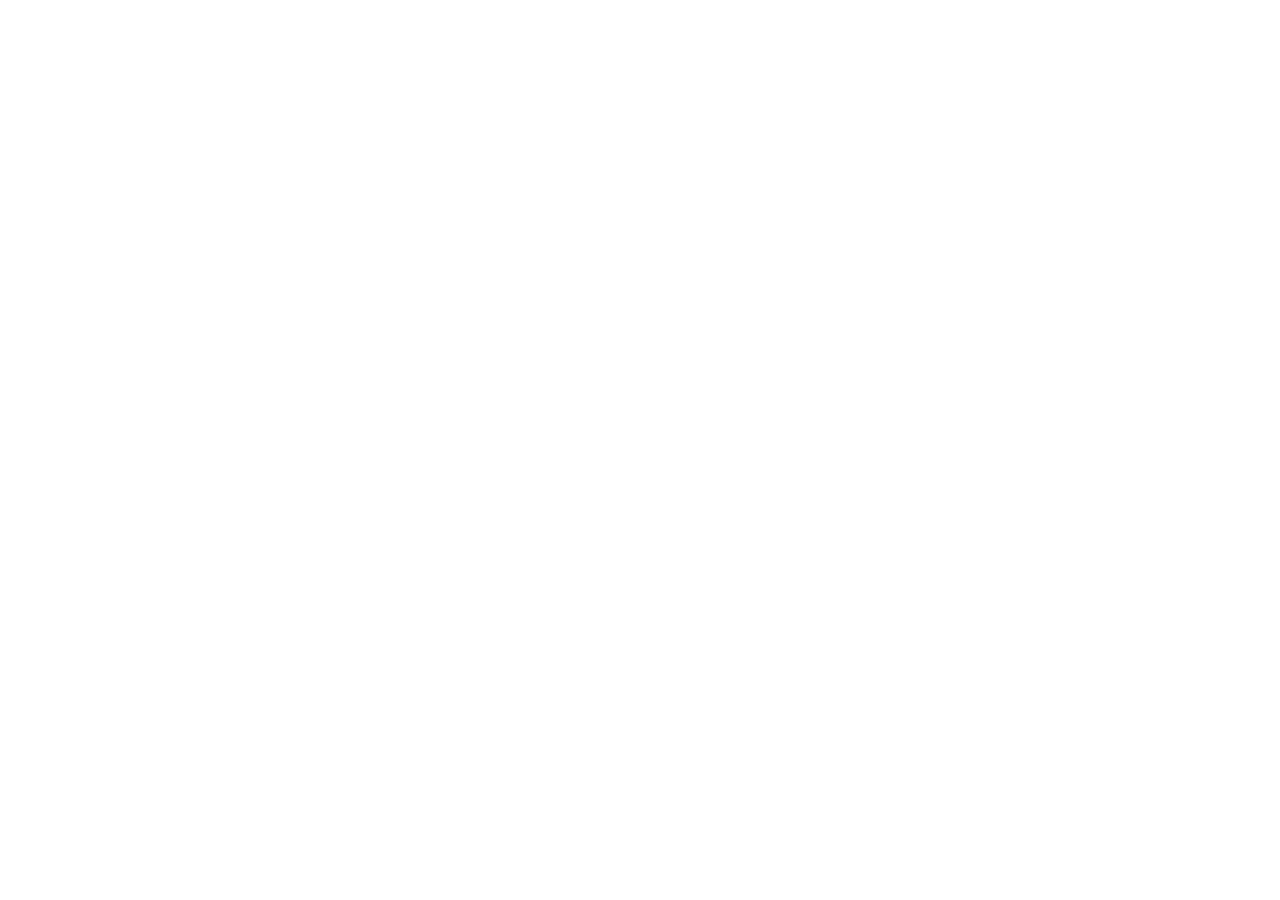
==== index.html @ 8bbce312 "Added new files: css/styles.css and index.html" ====
<!doctype html>
<html lang="en">
  <head>
    <meta charset="UTF-8" />
    <meta name="viewport" content="width=device-width, initial-scale=1.0" />
    <title>Document</title>
    <link rel="stylesheet" href="styles.css" />
  </head>
  <body></body>
</html>
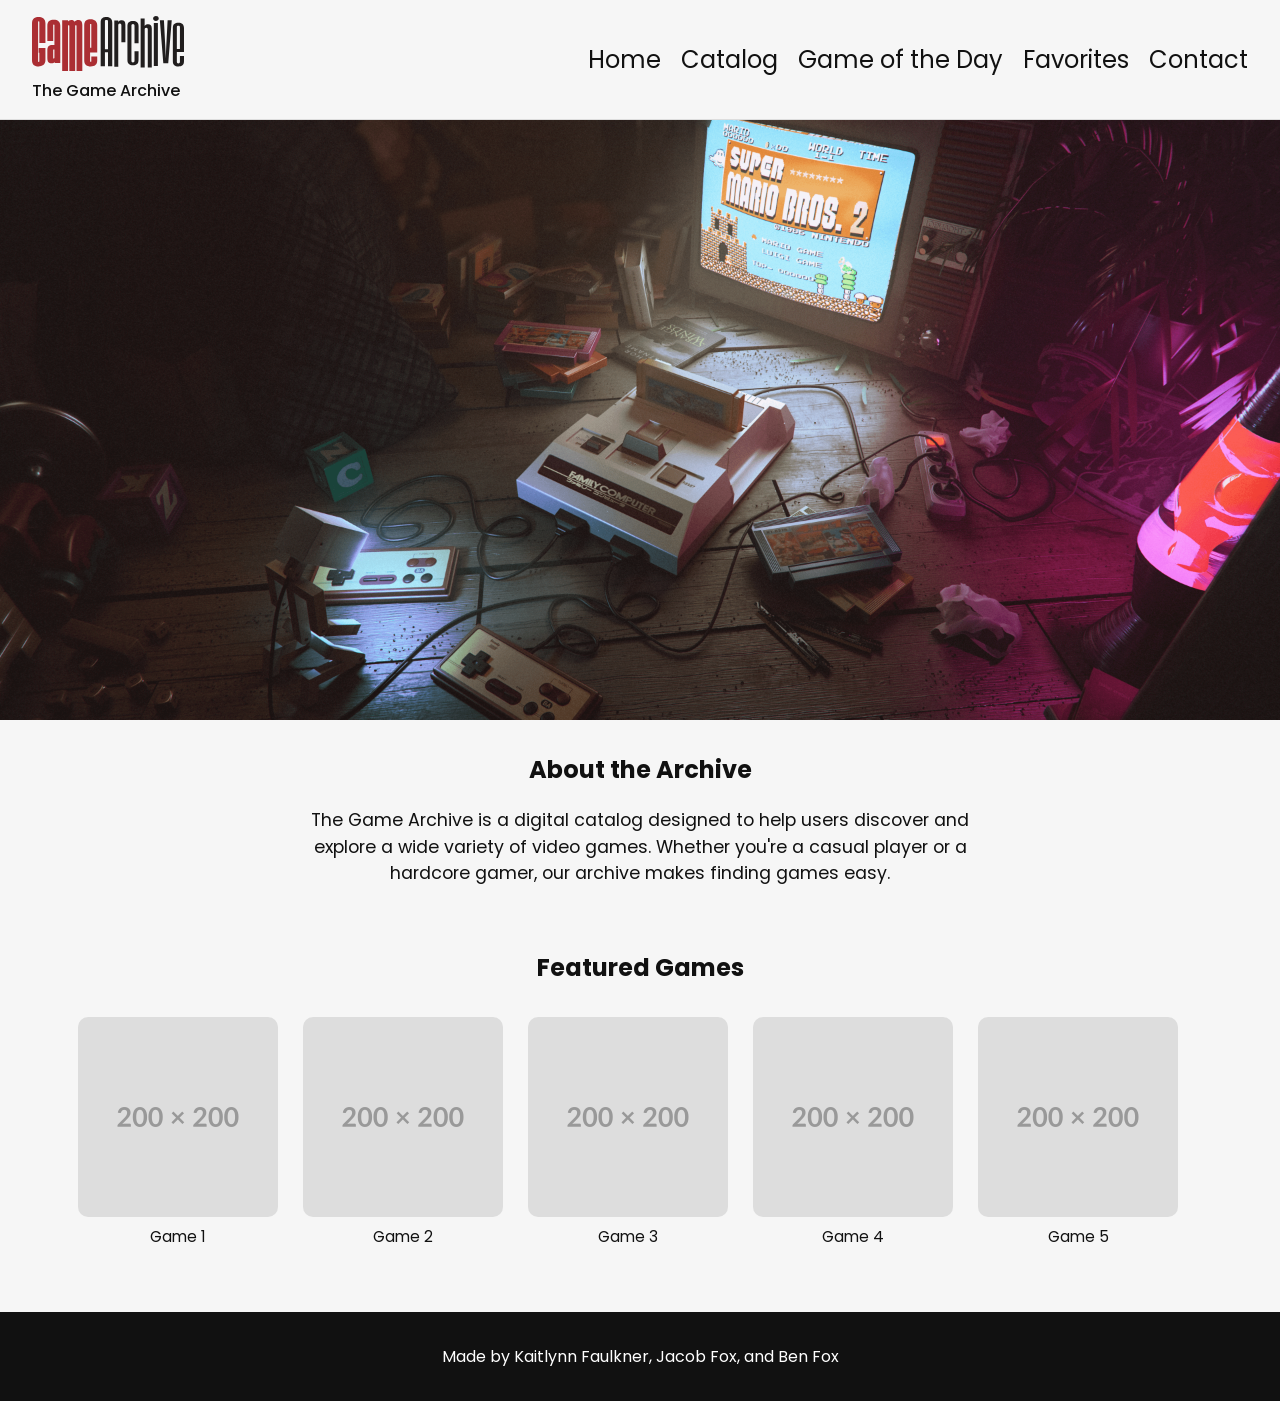
==== commit 520d9932: "Merge pull request #3 from jafox55/main update pages" ====
--- a/index.html
+++ b/index.html
@@ -3,8 +3,140 @@
   <head>
     <meta charset="UTF-8" />
     <meta name="viewport" content="width=device-width, initial-scale=1.0" />
-    <title>Document</title>
+    <title>The Game Archive</title>
     <link rel="stylesheet" href="styles.css" />
+    <link rel="preconnect" href="https://fonts.googleapis.com" />
+    <link rel="preconnect" href="https://fonts.gstatic.com/" crossorigin />
+    <link
+      href="https://fonts.googleapis.com/css2?family=Poppins:ital,wght@0,100;0,200;0,300;0,400;0,500;0,600;0,700;0,800;0,900;1,100;1,200;1,300;1,400;1,500;1,600;1,700;1,800;1,900&display=swap"
+      rel="stylesheet"
+    />
   </head>
-  <body></body>
+
+  <body>
+    <nav>
+      <div class="logo-container">
+        <img src="images/logo.svg" alt="The Game Archive Logo" class="logo" />
+        <span class="logo-text">The Game Archive</span>
+      </div>
+
+      <div class="links">
+        <a href="index.html">Home</a>
+        <a href="games.html">Catalog</a>
+        <a href="details.html">Game of the Day</a>
+        <a href="favorites.html">Favorites</a>
+        <a href="contact.html">Contact</a>
+      </div>
+    </nav>
+
+    <!-- HERO IMAGE PLACEHOLDER -->
+    <div class="hero">
+      <img class="hero-image" src="images/hero.png" alt="hero" />
+    </div>
+
+    <!-- ABOUT -->
+    <section class="about">
+      <h2>About the Archive</h2>
+      <p>
+        The Game Archive is a digital catalog designed to help users discover
+        and explore a wide variety of video games. Whether you're a casual
+        player or a hardcore gamer, our archive makes finding games easy.
+      </p>
+    </section>
+
+    <!-- GAME CAROUSEL PLACEHOLDER (WILL USE API DATA)-->
+    <section class="carousel-section">
+      <h2>Featured Games</h2>
+
+      <div class="carousel">
+        <div class="wrap">
+          <div class="carousel-item">
+            <img src="images/placeholder-200.png" alt="" />
+            <p class="carousel-label">Game 1</p>
+          </div>
+          <div class="carousel-item">
+            <img src="images/placeholder-200.png" alt="" />
+            <p class="carousel-label">Game 2</p>
+          </div>
+          <div class="carousel-item">
+            <img src="images/placeholder-200.png" alt="" />
+            <p class="carousel-label">Game 3</p>
+          </div>
+          <div class="carousel-item">
+            <img src="images/placeholder-200.png" alt="" />
+            <p class="carousel-label">Game 4</p>
+          </div>
+          <div class="carousel-item">
+            <img src="images/placeholder-200.png" alt="" />
+            <p class="carousel-label">Game 5</p>
+          </div>
+          <div class="carousel-item">
+            <img src="images/placeholder-200.png" alt="" />
+            <p class="carousel-label">Game 6</p>
+          </div>
+          <div class="carousel-item">
+            <img src="images/placeholder-200.png" alt="" />
+            <p class="carousel-label">Game 7</p>
+          </div>
+          <div class="carousel-item">
+            <img src="images/placeholder-200.png" alt="" />
+            <p class="carousel-label">Game 8</p>
+          </div>
+          <div class="carousel-item">
+            <img src="images/placeholder-200.png" alt="" />
+            <p class="carousel-label">Game 9</p>
+          </div>
+          <div class="carousel-item">
+            <img src="images/placeholder-200.png" alt="" />
+            <p class="carousel-label">Game 10</p>
+          </div>
+
+          <!-- DUPLICATED FOR SEAMLESS LOOPING -->
+          <div class="carousel-item" aria-hidden="true">
+            <img src="images/placeholder-200.png" alt="" />
+            <p class="carousel-label">Game 1</p>
+          </div>
+          <div class="carousel-item" aria-hidden="true">
+            <img src="images/placeholder-200.png" alt="" />
+            <p class="carousel-label">Game 2</p>
+          </div>
+          <div class="carousel-item" aria-hidden="true">
+            <img src="images/placeholder-200.png" alt="" />
+            <p class="carousel-label">Game 3</p>
+          </div>
+          <div class="carousel-item" aria-hidden="true">
+            <img src="images/placeholder-200.png" alt="" />
+            <p class="carousel-label">Game 4</p>
+          </div>
+          <div class="carousel-item" aria-hidden="true">
+            <img src="images/placeholder-200.png" alt="" />
+            <p class="carousel-label">Game 5</p>
+          </div>
+          <div class="carousel-item" aria-hidden="true">
+            <img src="images/placeholder-200.png" alt="" />
+            <p class="carousel-label">Game 6</p>
+          </div>
+          <div class="carousel-item" aria-hidden="true">
+            <img src="images/placeholder-200.png" alt="" />
+            <p class="carousel-label">Game 7</p>
+          </div>
+          <div class="carousel-item" aria-hidden="true">
+            <img src="images/placeholder-200.png" alt="" />
+            <p class="carousel-label">Game 8</p>
+          </div>
+          <div class="carousel-item" aria-hidden="true">
+            <img src="images/placeholder-200.png" alt="" />
+            <p class="carousel-label">Game 9</p>
+          </div>
+          <div class="carousel-item" aria-hidden="true">
+            <img src="images/placeholder-200.png" alt="" />
+            <p class="carousel-label">Game 10</p>
+          </div>
+        </div>
+      </div>
+    </section>
+    <footer>
+      <p class="footer">Made by Kaitlynn Faulkner, Jacob Fox, and Ben Fox</p>
+    </footer>
+  </body>
 </html>
--- a/styles.css
+++ b/styles.css
@@ -0,0 +1,339 @@
+.poppins-thin {
+  font-family: "Poppins", sans-serif;
+  font-weight: 100;
+  font-style: normal;
+}
+
+.poppins-extralight {
+  font-family: "Poppins", sans-serif;
+  font-weight: 200;
+  font-style: normal;
+}
+
+.poppins-light {
+  font-family: "Poppins", sans-serif;
+  font-weight: 300;
+  font-style: normal;
+}
+
+.poppins-regular {
+  font-family: "Poppins", sans-serif;
+  font-weight: 400;
+  font-style: normal;
+}
+
+.poppins-medium {
+  font-family: "Poppins", sans-serif;
+  font-weight: 500;
+  font-style: normal;
+}
+
+.poppins-semibold {
+  font-family: "Poppins", sans-serif;
+  font-weight: 600;
+  font-style: normal;
+}
+
+.poppins-bold {
+  font-family: "Poppins", sans-serif;
+  font-weight: 700;
+  font-style: normal;
+}
+
+.poppins-extrabold {
+  font-family: "Poppins", sans-serif;
+  font-weight: 800;
+  font-style: normal;
+}
+
+.poppins-black {
+  font-family: "Poppins", sans-serif;
+  font-weight: 900;
+  font-style: normal;
+}
+
+.poppins-thin-italic {
+  font-family: "Poppins", sans-serif;
+  font-weight: 100;
+  font-style: italic;
+}
+
+.poppins-extralight-italic {
+  font-family: "Poppins", sans-serif;
+  font-weight: 200;
+  font-style: italic;
+}
+
+.poppins-light-italic {
+  font-family: "Poppins", sans-serif;
+  font-weight: 300;
+  font-style: italic;
+}
+
+.poppins-regular-italic {
+  font-family: "Poppins", sans-serif;
+  font-weight: 400;
+  font-style: italic;
+}
+
+.poppins-medium-italic {
+  font-family: "Poppins", sans-serif;
+  font-weight: 500;
+  font-style: italic;
+}
+
+.poppins-semibold-italic {
+  font-family: "Poppins", sans-serif;
+  font-weight: 600;
+  font-style: italic;
+}
+
+.poppins-bold-italic {
+  font-family: "Poppins", sans-serif;
+  font-weight: 700;
+  font-style: italic;
+}
+
+.poppins-extrabold-italic {
+  font-family: "Poppins", sans-serif;
+  font-weight: 800;
+  font-style: italic;
+}
+
+.poppins-black-italic {
+  font-family: "Poppins", sans-serif;
+  font-weight: 900;
+  font-style: italic;
+}
+
+body {
+  margin: 0;
+  font-family: "Poppins", sans-serif;
+  background: #f6f6f6;
+  color: #111;
+}
+
+.logo-text {
+  font-family: "Poppins", sans-serif;
+  font-size: 1rem;
+  font-weight: 500;
+}
+
+/* NAV */
+nav {
+  border-bottom: 1px solid #ddd;
+  padding: 1rem 2rem;
+  display: flex;
+  justify-content: space-between;
+  align-items: center;
+}
+
+nav h1 {
+  font-size: 1.2rem;
+  font-weight: 500;
+}
+
+.links a {
+  margin-left: 1rem;
+  text-decoration: none;
+  color: #111;
+  font-size: 1.5rem;
+}
+
+.hero{
+  margin: 0;
+  width: 100%;
+  overflow: hidden;
+}
+
+.hero-image {
+  width: 100%;
+  height: 600px;
+  display: block;
+  object-fit: cover;
+}
+
+.about {
+  padding: 0.75rem 2rem;
+  text-align: center;
+}
+
+.about p {
+  max-width: 700px;
+  margin: 0 auto;
+  font-size: 1.1rem;
+  line-height: 1.5;
+}
+
+/* SECTIONS */
+.section {
+  padding: 2rem;
+}
+
+.catalog-section {
+  padding: 1rem 0 0 0;
+  text-align: center;
+}
+
+.catalog-grid {
+  padding: 1rem 2rem;
+}
+
+.game-card a {
+  text-decoration: none;
+  color: #b41a06;
+  font-weight: 700;
+}
+
+/* GRID */
+.grid {
+  display: grid;
+  grid-template-columns: repeat(2, 1fr);
+  gap: 1rem;
+}
+
+/* CARDS */
+.card {
+  border: 1px solid #ddd;
+  padding: 1rem;
+  background: white;
+}
+
+/* DETAILS */
+.details-box {
+  border: 1px solid #ddd;
+  padding: 1rem;
+  background: white;
+}
+
+.image-placeholder {
+  height: 200px;
+  background: #eaeaea;
+  margin-bottom: 1rem;
+  display: flex;
+  align-items: center;
+  justify-content: center;
+}
+
+/* FORM */
+form {
+  display: flex;
+  flex-direction: column;
+  gap: 0.5rem;
+  max-width: 400px;
+}
+
+input, textarea {
+  padding: 0.5rem;
+  border: 1px solid #ccc;
+}
+
+/* BUTTON */
+.btn {
+  padding: 0.5rem;
+  border: 1px solid #111;
+  background: none;
+  cursor: pointer;
+}
+
+/* SMALL TEXT */
+.small {
+  font-size: 0.8rem;
+  color: #555;
+}
+
+.carousel-section {
+  padding: 2rem;
+  margin-bottom: 2rem;
+}
+
+.carousel-section h2 {
+  margin-bottom: 2rem;
+  text-align: center;
+}
+
+.carousel {
+  overflow: hidden;
+  width: min(90vw, 1125px);
+  margin: 0 auto;
+}
+
+.wrap {
+  display: flex;
+  align-items: flex-start;
+  width: max-content;
+  -webkit-animation: slide 18s linear infinite;
+  animation: slide 18s linear infinite;
+  will-change: transform;
+  -webkit-transform: translate3d(0, 0, 0);
+  transform: translate3d(0, 0, 0);
+  -webkit-backface-visibility: hidden;
+  backface-visibility: hidden;
+}
+
+.carousel-item {
+  width: 200px;
+  margin-right: 25px;
+  flex: 0 0 auto;
+  -webkit-transform: translateZ(0);
+  transform: translateZ(0);
+  -webkit-backface-visibility: hidden;
+  backface-visibility: hidden;
+}
+
+.wrap img {
+  width: 200px;
+  height: 200px;
+  display: block;
+  border-radius: 10px;
+  object-fit: cover;
+  -webkit-transform: translateZ(0);
+  transform: translateZ(0);
+}
+
+.carousel-label {
+  margin: 0.5rem 0 0;
+  text-align: center;
+  font-size: 0.95rem;
+  -webkit-transform: translateZ(0);
+  transform: translateZ(0);
+  -webkit-backface-visibility: hidden;
+  backface-visibility: hidden;
+  -webkit-font-smoothing: antialiased;
+}
+
+@-webkit-keyframes slide {
+  0% {
+    -webkit-transform: translate3d(0, 0, 0);
+  }
+  100% {
+    -webkit-transform: translate3d(-2250px, 0, 0);
+  }
+}
+
+@keyframes slide {
+  0% {
+    transform: translate3d(0, 0, 0);
+  }
+  100% {
+    transform: translate3d(-2250px, 0, 0);
+  }
+}
+
+footer {
+  padding: 1rem;
+  background: #111;
+  color: white;
+  margin-top: 2rem;
+  text-align: center;
+}
+
+.game-card {
+  border: 1px solid #ddd;
+  padding: 1rem;
+  background: white;
+  display: flex;
+  flex-direction: column;
+  align-items: center;
+  height: 400px;
+}
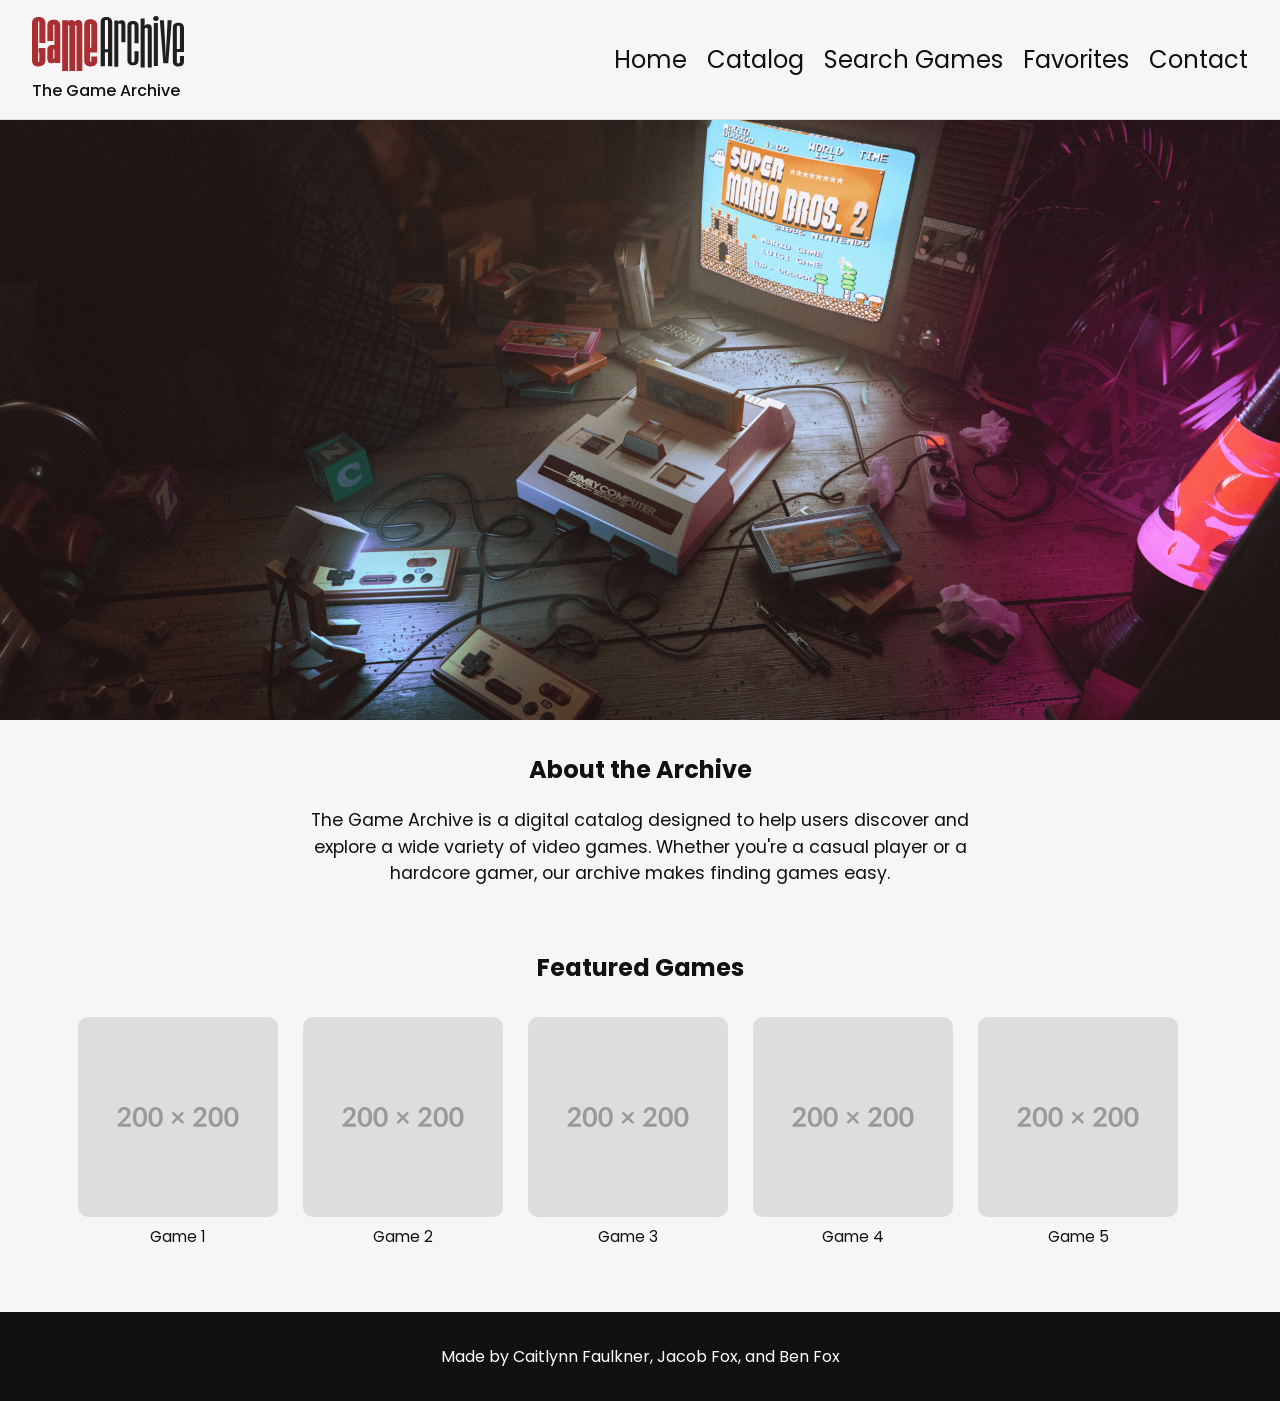
==== commit e79e7a72: "added favicon, added search page, and details page" ====
--- a/index.html
+++ b/index.html
@@ -4,6 +4,7 @@
     <meta charset="UTF-8" />
     <meta name="viewport" content="width=device-width, initial-scale=1.0" />
     <title>The Game Archive</title>
+    <link rel="icon" href="images/favicon.svg" type="image/svg+xml" />
     <link rel="stylesheet" href="styles.css" />
     <link rel="preconnect" href="https://fonts.googleapis.com" />
     <link rel="preconnect" href="https://fonts.gstatic.com/" crossorigin />
@@ -21,9 +22,9 @@
       </div>
 
       <div class="links">
-        <a href="index.html">Home</a>
+        <a href="#">Home</a>
         <a href="games.html">Catalog</a>
-        <a href="details.html">Game of the Day</a>
+        <a href="search.html">Search Games</a>
         <a href="favorites.html">Favorites</a>
         <a href="contact.html">Contact</a>
       </div>
@@ -136,7 +137,8 @@
       </div>
     </section>
     <footer>
-      <p class="footer">Made by Kaitlynn Faulkner, Jacob Fox, and Ben Fox</p>
+      <p class="footer">Made by Caitlynn Faulkner, Jacob Fox, and Ben Fox</p>
     </footer>
+    <script src="index.js"></script>
   </body>
 </html>
--- a/styles.css
+++ b/styles.css
@@ -1,116 +1,15 @@
-.poppins-thin {
-  font-family: "Poppins", sans-serif;
-  font-weight: 100;
-  font-style: normal;
-}
-
-.poppins-extralight {
-  font-family: "Poppins", sans-serif;
-  font-weight: 200;
-  font-style: normal;
-}
-
-.poppins-light {
-  font-family: "Poppins", sans-serif;
-  font-weight: 300;
-  font-style: normal;
-}
-
-.poppins-regular {
-  font-family: "Poppins", sans-serif;
-  font-weight: 400;
-  font-style: normal;
-}
-
-.poppins-medium {
-  font-family: "Poppins", sans-serif;
-  font-weight: 500;
-  font-style: normal;
-}
-
-.poppins-semibold {
-  font-family: "Poppins", sans-serif;
-  font-weight: 600;
-  font-style: normal;
-}
-
-.poppins-bold {
-  font-family: "Poppins", sans-serif;
-  font-weight: 700;
-  font-style: normal;
-}
-
-.poppins-extrabold {
-  font-family: "Poppins", sans-serif;
-  font-weight: 800;
-  font-style: normal;
-}
-
-.poppins-black {
-  font-family: "Poppins", sans-serif;
-  font-weight: 900;
-  font-style: normal;
-}
-
-.poppins-thin-italic {
-  font-family: "Poppins", sans-serif;
-  font-weight: 100;
-  font-style: italic;
-}
-
-.poppins-extralight-italic {
-  font-family: "Poppins", sans-serif;
-  font-weight: 200;
-  font-style: italic;
-}
-
-.poppins-light-italic {
-  font-family: "Poppins", sans-serif;
-  font-weight: 300;
-  font-style: italic;
-}
-
-.poppins-regular-italic {
-  font-family: "Poppins", sans-serif;
-  font-weight: 400;
-  font-style: italic;
-}
-
-.poppins-medium-italic {
-  font-family: "Poppins", sans-serif;
-  font-weight: 500;
-  font-style: italic;
-}
-
-.poppins-semibold-italic {
-  font-family: "Poppins", sans-serif;
-  font-weight: 600;
-  font-style: italic;
-}
-
-.poppins-bold-italic {
-  font-family: "Poppins", sans-serif;
-  font-weight: 700;
-  font-style: italic;
-}
-
-.poppins-extrabold-italic {
-  font-family: "Poppins", sans-serif;
-  font-weight: 800;
-  font-style: italic;
-}
-
-.poppins-black-italic {
-  font-family: "Poppins", sans-serif;
-  font-weight: 900;
-  font-style: italic;
-}
-
 body {
   margin: 0;
   font-family: "Poppins", sans-serif;
   background: #f6f6f6;
   color: #111;
+  min-height: 100vh;
+  display: flex;
+  flex-direction: column;
+}
+
+html {
+  height: 100%;
 }
 
 .logo-text {
@@ -219,26 +118,49 @@
 form {
   display: flex;
   flex-direction: column;
-  gap: 0.5rem;
-  max-width: 400px;
+  gap: 1rem;
+  max-width: 600px;
 }
 
 input, textarea {
-  padding: 0.5rem;
+  padding: 0.85rem 1rem;
   border: 1px solid #ccc;
+  border-radius: 6px;
+  font-family: "Poppins", sans-serif;
+  font-size: 1rem;
+  width: 100%;
+  box-sizing: border-box;
+}
+
+textarea {
+  min-height: 160px;
+  resize: vertical;
 }
 
 /* BUTTON */
 .btn {
-  padding: 0.5rem;
+  padding: 0.75rem 1.5rem;
   border: 1px solid #111;
   background: none;
+  color: #111;
   cursor: pointer;
+  text-decoration: none;
+  font-family: "Poppins", sans-serif;
+  font-size: 1rem;
+  font-weight: 600;
+  width: 100%;
+  box-sizing: border-box;
+  transition: background 0.2s, color 0.2s;
+}
+
+.btn:hover {
+  background: #111;
+  color: #fff;
 }
 
 /* SMALL TEXT */
 .small {
-  font-size: 0.8rem;
+  font-size: 1rem;
   color: #555;
 }
 
@@ -258,7 +180,7 @@
   margin: 0 auto;
 }
 
-.wrap {
+.carousel .wrap {
   display: flex;
   align-items: flex-start;
   width: max-content;
@@ -281,7 +203,7 @@
   backface-visibility: hidden;
 }
 
-.wrap img {
+.carousel .wrap img {
   width: 200px;
   height: 200px;
   display: block;
@@ -324,7 +246,7 @@
   padding: 1rem;
   background: #111;
   color: white;
-  margin-top: 2rem;
+  margin-top: auto;
   text-align: center;
 }
 
@@ -334,6 +256,335 @@
   background: white;
   display: flex;
   flex-direction: column;
+  align-items: flex-start;
+  height: 400px;
+}
+
+.game-card .thumb-wrap {
+  position: relative;
+  overflow: hidden;
+  width: 100%;
+  height: 180px;
+  margin-bottom: 0.75rem;
+}
+
+.game-card img {
+  width: 100%;
+  height: 100%;
+  object-fit: cover;
+  display: block;
+}
+
+.game-card .adult-thumb {
+  filter: blur(10px);
+}
+
+.game-card .adult-badge {
+  position: absolute;
+  inset: 0;
+  display: flex;
   align-items: center;
+  justify-content: center;
+  background: rgba(0, 0, 0, 0.5);
+  color: #fff;
+  font-size: clamp(24px, 5vw, 40px);
+  font-weight: 700;
+  pointer-events: none;
+}
+
+.game-title {
+  margin: 0 0 0.5rem;
+}
+
+.game-desc {
+  margin: 0 0 0.5rem;
+  color: #333;
+  line-height: 1.4;
+}
+
+.game-meta {
+  margin: 0 0 0.75rem;
+  color: #555;
+  font-size: 0.95rem;
+}
+
+.game-card .view-entry {
+  margin-top: auto;
+  display: inline-block;
+}
+
+/* Search page (site theme) */
+.search-shell {
+  max-width: 960px;
+  margin: 0 auto 2rem;
+  padding: 0 2rem;
+}
+
+.search-shell .bar {
+  display: flex;
+  gap: 0.75rem;
+  margin-bottom: 1rem;
+}
+
+.search-shell .input-wrap {
+  position: relative;
+  flex: 1;
+  display: flex;
+  align-items: center;
+}
+
+.search-shell .input-wrap input {
+  width: 100%;
+  padding-right: 2.5rem;
+}
+
+.search-shell .clear-btn {
+  position: absolute;
+  right: 0.6rem;
+  background: none;
+  border: none;
+  font-size: 1rem;
+  color: #999;
+  cursor: pointer;
+  padding: 0.2rem 0.4rem;
+  border-radius: 50%;
+  line-height: 1;
+  display: none;
+}
+
+.search-shell .clear-btn:hover {
+  color: #111;
+  background: #eee;
+}
+
+.search-shell input {
+  flex: 1;
+  padding: 0.75rem 0.9rem;
+  border: 1px solid #ccc;
+  border-radius: 8px;
+  font-family: "Poppins", sans-serif;
+  font-size: 1rem;
+}
+
+.search-shell button,
+.search-shell .toggle-btn {
+  border: 1px solid #111;
+  background: #111;
+  color: #fff;
+  border-radius: 8px;
+  padding: 0.7rem 1rem;
+  font-weight: 600;
+  cursor: pointer;
+}
+
+.search-shell button:disabled,
+.search-shell .toggle-btn:disabled {
+  opacity: 0.6;
+  cursor: not-allowed;
+}
+
+.search-shell .msg {
+  border: 1px solid #ddd;
+  background: #fff;
+  border-radius: 8px;
+  padding: 0.75rem;
+  margin-bottom: 1rem;
+}
+
+.search-shell .msg.hidden {
+  display: none;
+}
+
+.search-shell .err {
+  border-color: #cf8f8f;
+  background: #fff4f4;
+  color: #8a1f1f;
+}
+
+.search-shell #results {
+  display: grid;
+  grid-template-columns: repeat(3, 1fr);
+  gap: 1rem;
+}
+
+@media (max-width: 900px) {
+  .search-shell #results {
+    grid-template-columns: repeat(2, 1fr);
+  }
+}
+
+@media (max-width: 560px) {
+  .search-shell #results {
+    grid-template-columns: 1fr;
+  }
+}
+
+.search-shell .card {
+  border: 1px solid #ddd;
+  background: #fff;
+  border-radius: 10px;
+  overflow: hidden;
+}
+
+.search-shell .thumb-wrap {
+  position: relative;
+  overflow: hidden;
+}
+
+.search-shell .card img {
+  width: 100%;
+  height: 180px;
+  object-fit: cover;
+  display: block;
+}
+
+.search-shell .adult-thumb {
+  filter: blur(10px);
+}
+
+.search-shell .adult-badge {
+  position: absolute;
+  inset: 0;
+  display: flex;
+  align-items: center;
+  justify-content: center;
+  background: rgba(0, 0, 0, 0.5);
+  color: #fff;
+  font-size: clamp(28px, 7vw, 52px);
+  font-weight: 700;
+  letter-spacing: 2px;
+  pointer-events: none;
+}
+
+.search-shell .card-body {
+  padding: 1rem;
+}
+
+.search-shell .card h3 {
+  margin: 0 0 0.5rem;
+}
+
+.search-shell .meta {
+  margin: 0 0 0.4rem;
+  color: #333;
+}
+
+.search-shell .card-actions {
+  margin-top: 0.75rem;
+}
+
+.search-shell .toggle-btn {
+  width: 100%;
+}
+
+@media (max-width: 700px) {
+  .search-shell .bar {
+    flex-direction: column;
+  }
+}
+
+/* Game details page */
+.details-section {
+  max-width: 1125px;
+  margin: 0 auto 2rem;
+  padding: 0 2rem;
+}
+
+.details-section .back {
+  display: inline-block;
+  margin-bottom: 1.5rem;
+  color: #b41a06;
+  text-decoration: none;
+  font-weight: 600;
+}
+
+.details-section .panel {
+  border: 1px solid #ddd;
+  background: white;
+  border-radius: 8px;
+  overflow: hidden;
+  margin-bottom: 2rem;
+}
+
+.details-section .thumb-wrap {
+  position: relative;
+  overflow: hidden;
+}
+
+.details-section .hero {
+  width: 100%;
   height: 400px;
+  object-fit: cover;
+}
+
+.details-section .adult-thumb {
+  filter: blur(12px);
+}
+
+.details-section .hero.adult-thumb {
+  filter: none;
+}
+
+.details-section .adult-badge {
+  position: absolute;
+  inset: 0;
+  display: flex;
+  align-items: center;
+  justify-content: center;
+  background: rgba(0, 0, 0, 0.6);
+  color: #fff;
+  font-size: clamp(32px, 8vw, 64px);
+  font-weight: 700;
+  pointer-events: none;
+}
+
+.details-section .body {
+  padding: 2rem;
+}
+
+.details-section h1 {
+  margin: 0 0 1.5rem;
+  font-size: 2rem;
+}
+
+.details-section .grid {
+  display: grid;
+  grid-template-columns: repeat(auto-fit, minmax(200px, 1fr));
+  gap: 1rem;
+  margin-bottom: 2rem;
+}
+
+.details-section .item {
+  background: #f9f9f9;
+  border: 1px solid #ddd;
+  border-radius: 6px;
+  padding: 1rem;
+}
+
+.details-section .label {
+  font-size: 0.85rem;
+  color: #666;
+  font-weight: 600;
+  margin-bottom: 0.3rem;
+}
+
+.details-section .value {
+  font-size: 1rem;
+  color: #111;
+  line-height: 1.5;
+}
+
+.details-section .desc {
+  margin-top: 1rem;
+  line-height: 1.6;
+  color: #333;
+}
+
+.details-section .empty {
+  border: 1px solid #ddd;
+  background: #fafafa;
+  color: #666;
+  padding: 1.5rem;
+  border-radius: 8px;
+  text-align: center;
 }
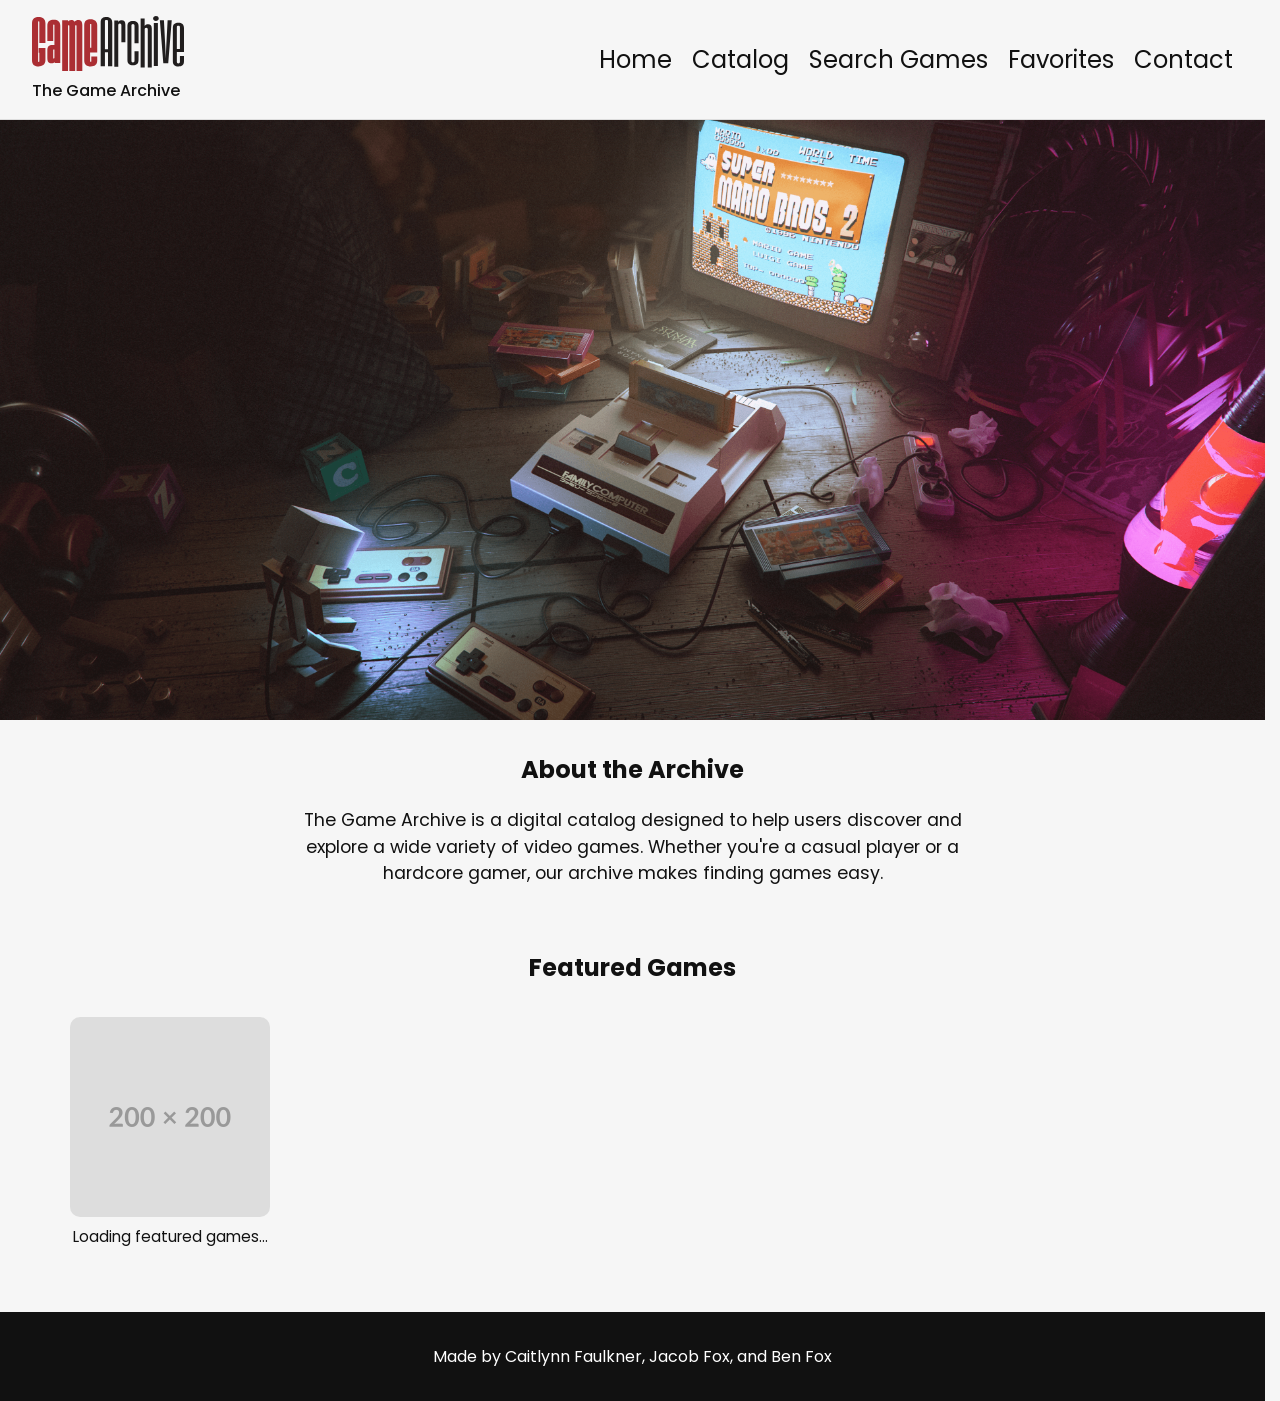
==== commit 581c3fb1: "Added Firebase, adult toggle, favorites functionality, and updated styles." ====
--- a/index.html
+++ b/index.html
@@ -1,4 +1,11 @@
 <!doctype html>
+<!--
+  Home page layout:
+  - Shared site navigation
+  - Hero banner
+  - About text
+  - Featured games carousel populated by index.js
+-->
 <html lang="en">
   <head>
     <meta charset="UTF-8" />
@@ -15,6 +22,7 @@
   </head>
 
   <body>
+    <!-- Shared top navigation -->
     <nav>
       <div class="logo-container">
         <img src="images/logo.svg" alt="The Game Archive Logo" class="logo" />
@@ -22,7 +30,7 @@
       </div>
 
       <div class="links">
-        <a href="#">Home</a>
+        <a href="index.html" aria-current="page">Home</a>
         <a href="games.html">Catalog</a>
         <a href="search.html">Search Games</a>
         <a href="favorites.html">Favorites</a>
@@ -30,12 +38,16 @@
       </div>
     </nav>
 
-    <!-- HERO IMAGE PLACEHOLDER -->
+    <!-- Visual hero banner for the landing page -->
     <div class="hero">
-      <img class="hero-image" src="images/hero.png" alt="hero" />
+      <img
+        class="hero-image"
+        src="images/hero.png"
+        alt="Game library hero banner"
+      />
     </div>
 
-    <!-- ABOUT -->
+    <!-- Introductory description of the project -->
     <section class="about">
       <h2>About the Archive</h2>
       <p>
@@ -45,100 +57,27 @@
       </p>
     </section>
 
-    <!-- GAME CAROUSEL PLACEHOLDER (WILL USE API DATA)-->
+    <!-- Featured games carousel (dynamic content injected by JavaScript) -->
     <section class="carousel-section">
       <h2>Featured Games</h2>
 
       <div class="carousel">
-        <div class="wrap">
+        <div class="wrap" aria-live="polite">
           <div class="carousel-item">
-            <img src="images/placeholder-200.png" alt="" />
-            <p class="carousel-label">Game 1</p>
-          </div>
-          <div class="carousel-item">
-            <img src="images/placeholder-200.png" alt="" />
-            <p class="carousel-label">Game 2</p>
-          </div>
-          <div class="carousel-item">
-            <img src="images/placeholder-200.png" alt="" />
-            <p class="carousel-label">Game 3</p>
-          </div>
-          <div class="carousel-item">
-            <img src="images/placeholder-200.png" alt="" />
-            <p class="carousel-label">Game 4</p>
-          </div>
-          <div class="carousel-item">
-            <img src="images/placeholder-200.png" alt="" />
-            <p class="carousel-label">Game 5</p>
-          </div>
-          <div class="carousel-item">
-            <img src="images/placeholder-200.png" alt="" />
-            <p class="carousel-label">Game 6</p>
-          </div>
-          <div class="carousel-item">
-            <img src="images/placeholder-200.png" alt="" />
-            <p class="carousel-label">Game 7</p>
-          </div>
-          <div class="carousel-item">
-            <img src="images/placeholder-200.png" alt="" />
-            <p class="carousel-label">Game 8</p>
-          </div>
-          <div class="carousel-item">
-            <img src="images/placeholder-200.png" alt="" />
-            <p class="carousel-label">Game 9</p>
-          </div>
-          <div class="carousel-item">
-            <img src="images/placeholder-200.png" alt="" />
-            <p class="carousel-label">Game 10</p>
-          </div>
-
-          <!-- DUPLICATED FOR SEAMLESS LOOPING -->
-          <div class="carousel-item" aria-hidden="true">
-            <img src="images/placeholder-200.png" alt="" />
-            <p class="carousel-label">Game 1</p>
-          </div>
-          <div class="carousel-item" aria-hidden="true">
-            <img src="images/placeholder-200.png" alt="" />
-            <p class="carousel-label">Game 2</p>
-          </div>
-          <div class="carousel-item" aria-hidden="true">
-            <img src="images/placeholder-200.png" alt="" />
-            <p class="carousel-label">Game 3</p>
-          </div>
-          <div class="carousel-item" aria-hidden="true">
-            <img src="images/placeholder-200.png" alt="" />
-            <p class="carousel-label">Game 4</p>
-          </div>
-          <div class="carousel-item" aria-hidden="true">
-            <img src="images/placeholder-200.png" alt="" />
-            <p class="carousel-label">Game 5</p>
-          </div>
-          <div class="carousel-item" aria-hidden="true">
-            <img src="images/placeholder-200.png" alt="" />
-            <p class="carousel-label">Game 6</p>
-          </div>
-          <div class="carousel-item" aria-hidden="true">
-            <img src="images/placeholder-200.png" alt="" />
-            <p class="carousel-label">Game 7</p>
-          </div>
-          <div class="carousel-item" aria-hidden="true">
-            <img src="images/placeholder-200.png" alt="" />
-            <p class="carousel-label">Game 8</p>
-          </div>
-          <div class="carousel-item" aria-hidden="true">
-            <img src="images/placeholder-200.png" alt="" />
-            <p class="carousel-label">Game 9</p>
-          </div>
-          <div class="carousel-item" aria-hidden="true">
-            <img src="images/placeholder-200.png" alt="" />
-            <p class="carousel-label">Game 10</p>
+            <img
+              src="images/placeholder-200.png"
+              alt="Loading featured games"
+            />
+            <p class="carousel-label">Loading featured games...</p>
           </div>
         </div>
       </div>
     </section>
+    <!-- Shared footer -->
     <footer>
       <p class="footer">Made by Caitlynn Faulkner, Jacob Fox, and Ben Fox</p>
     </footer>
+    <!-- Home page behavior (fetch + render featured games) -->
     <script src="index.js"></script>
   </body>
 </html>
--- a/styles.css
+++ b/styles.css
@@ -10,6 +10,8 @@
 
 html {
   height: 100%;
+  overflow-y: scroll;
+  scrollbar-gutter: stable;
 }
 
 .logo-text {
@@ -96,22 +98,6 @@
   border: 1px solid #ddd;
   padding: 1rem;
   background: white;
-}
-
-/* DETAILS */
-.details-box {
-  border: 1px solid #ddd;
-  padding: 1rem;
-  background: white;
-}
-
-.image-placeholder {
-  height: 200px;
-  background: #eaeaea;
-  margin-bottom: 1rem;
-  display: flex;
-  align-items: center;
-  justify-content: center;
 }
 
 /* FORM */
@@ -150,12 +136,19 @@
   font-weight: 600;
   width: 100%;
   box-sizing: border-box;
+  border-radius: 8px;
   transition: background 0.2s, color 0.2s;
 }
 
 .btn:hover {
   background: #111;
   color: #fff;
+}
+
+.thankyou-section .btn {
+  display: inline-block;
+  width: auto;
+  margin-top: 1rem;
 }
 
 /* SMALL TEXT */
@@ -311,30 +304,114 @@
 .game-card .view-entry {
   margin-top: auto;
   display: inline-block;
+  font-size: 0.75rem;
+}
+
+/* Catalog page cards (match search page look) */
+.catalog-shell #gameContainer {
+  grid-template-columns: repeat(3, 1fr);
+  gap: 1rem;
+}
+
+.catalog-shell #gameContainer .game-card {
+  border: 1px solid #ddd;
+  background: #fff;
+  border-radius: 10px;
+  overflow: hidden;
+  padding: 0;
+  display: flex;
+  flex-direction: column;
+  align-items: stretch;
+  height: auto;
+}
+
+.catalog-shell #gameContainer .game-card .thumb-wrap {
+  margin-bottom: 0;
+}
+
+.catalog-shell #gameContainer .game-title,
+.catalog-shell #gameContainer .game-desc,
+.catalog-shell #gameContainer .game-meta,
+.catalog-shell #gameContainer .view-entry {
+  margin-left: 1rem;
+  margin-right: 1rem;
+}
+
+.catalog-shell #gameContainer .game-title {
+  margin-top: 1rem;
+  margin-bottom: 0.5rem;
+}
+
+.catalog-shell #gameContainer .game-desc {
+  margin-bottom: 0.5rem;
+}
+
+.catalog-shell #gameContainer .game-meta {
+  margin-bottom: 0.8rem;
+  color: #333;
+}
+
+.catalog-shell #gameContainer .view-entry {
+  margin-top: auto;
+  margin-bottom: 1rem;
+  width: calc(100% - 2rem);
+  box-sizing: border-box;
+  text-align: center;
+  border: 1px solid #111;
+  background: #111;
+  color: #fff;
+  border-radius: 8px;
+  padding: 0.7rem 1rem;
+  font-weight: 600;
+  text-decoration: none;
+}
+
+.catalog-shell #gameContainer .view-entry:hover {
+  opacity: 0.92;
+}
+
+@media (max-width: 900px) {
+  .catalog-shell #gameContainer {
+    grid-template-columns: repeat(2, 1fr);
+  }
+}
+
+@media (max-width: 560px) {
+  .catalog-shell #gameContainer {
+    grid-template-columns: 1fr;
+  }
 }
 
 /* Search page (site theme) */
-.search-shell {
+.search-shell,
+.favorites-shell {
   max-width: 960px;
+  width: 100%;
   margin: 0 auto 2rem;
   padding: 0 2rem;
+  box-sizing: border-box;
+  min-height: calc(100vh - 240px);
 }
 
 .search-shell .bar {
   display: flex;
+  width: 100%;
   gap: 0.75rem;
   margin-bottom: 1rem;
+  margin-top: 1rem;
 }
 
 .search-shell .input-wrap {
   position: relative;
   flex: 1;
+  min-width: 0;
   display: flex;
   align-items: center;
 }
 
 .search-shell .input-wrap input {
   width: 100%;
+  box-sizing: border-box;
   padding-right: 2.5rem;
 }
 
@@ -408,13 +485,15 @@
 }
 
 @media (max-width: 900px) {
-  .search-shell #results {
+  .search-shell #results,
+  .favorites-shell #catalog-grid {
     grid-template-columns: repeat(2, 1fr);
   }
 }
 
 @media (max-width: 560px) {
-  .search-shell #results {
+  .search-shell #results,
+  .favorites-shell #catalog-grid {
     grid-template-columns: 1fr;
   }
 }
@@ -429,6 +508,36 @@
 .search-shell .thumb-wrap {
   position: relative;
   overflow: hidden;
+}
+
+.search-shell .favorite-star {
+  position: absolute;
+  top: 0.5rem;
+  right: 0.5rem;
+  width: 2rem;
+  height: 2rem;
+  border: 1px solid rgba(255, 255, 255, 0.7);
+  border-radius: 10%;
+  background: rgba(0, 0, 0, 0.55);
+  color: #fff;
+  font-size: 1.1rem;
+  line-height: 1;
+  display: inline-flex;
+  align-items: center;
+  justify-content: center;
+  cursor: pointer;
+  z-index: 2;
+  transition: transform 0.15s ease, background 0.2s ease, color 0.2s ease;
+}
+
+.search-shell .favorite-star:hover {
+  transform: scale(1.06);
+  background: rgba(0, 0, 0, 0.75);
+}
+
+.search-shell .favorite-star.active {
+  color: #ffd84d;
+  border-color: rgba(255, 216, 77, 0.85);
 }
 
 .search-shell .card img {
@@ -457,7 +566,7 @@
 }
 
 .search-shell .card-body {
-  padding: 1rem;
+  padding-top: 1rem;
 }
 
 .search-shell .card h3 {
@@ -509,20 +618,20 @@
 .details-section .thumb-wrap {
   position: relative;
   overflow: hidden;
+  width: 100%;
+  height: 400px;
+  line-height: 0;
 }
 
 .details-section .hero {
-  width: 100%;
-  height: 400px;
+  display: block;
+  width: 100%;
+  height: 100%;
   object-fit: cover;
 }
 
 .details-section .adult-thumb {
   filter: blur(12px);
-}
-
-.details-section .hero.adult-thumb {
-  filter: none;
 }
 
 .details-section .adult-badge {
@@ -587,4 +696,255 @@
   padding: 1.5rem;
   border-radius: 8px;
   text-align: center;
+}
+
+/* Favorites page */
+
+.favorites-toolbar {
+  margin-bottom: 1rem;
+  margin-top: 1rem;
+  width: 100%;
+}
+
+.favorites-toolbar input {
+  width: 100%;
+  box-sizing: border-box;
+}
+
+.favorites-shell #catalog-grid {
+  display: grid;
+  grid-template-columns: repeat(3, 1fr);
+  gap: 1rem;
+  padding: 0;
+}
+
+.favorites-shell .game-card {
+  border: 1px solid #ddd;
+  background: #fff;
+  border-radius: 10px;
+  overflow: hidden;
+  display: flex;
+  flex-direction: column;
+  align-items: stretch;
+  height: auto;
+}
+
+.favorites-shell .game-cover {
+  width: 100%;
+  height: 180px;
+  position: relative;
+  background: #efefef;
+  display: flex;
+  align-items: center;
+  justify-content: center;
+  color: #666;
+  font-size: 2rem;
+  font-weight: 700;
+  text-align: center;
+  padding: 0.75rem;
+  box-sizing: border-box;
+}
+
+.favorites-shell .game-cover img {
+  width: 100%;
+  height: 100%;
+  object-fit: cover;
+  display: block;
+}
+
+.favorites-shell .game-cover.no-image {
+  font-size: 0.95rem;
+  font-weight: 500;
+  line-height: 1.4;
+}
+
+.favorites-shell .game-content {
+  padding-top: 1rem;
+}
+
+.favorites-shell .game-meta {
+  display: flex;
+  gap: 0.5rem;
+  flex-wrap: wrap;
+  margin-bottom: 0.75rem;
+}
+
+.favorites-shell .pill {
+  border-radius: 999px;
+  padding: 0.2rem 0.6rem;
+  font-size: 0.8rem;
+  border: 1px solid #ddd;
+  background: #f8f8f8;
+  color: #333;
+}
+
+.favorites-shell .status-pill.status-playing {
+  border-color: #9fc3ff;
+  background: #edf3ff;
+  color: #2b4f87;
+}
+
+.favorites-shell .status-pill.status-wishlist {
+  border-color: #e4d6a8;
+  background: #fff9e8;
+  color: #7b6518;
+}
+
+.favorites-shell .status-pill.status-completed {
+  border-color: #a8d5b2;
+  background: #eefaf1;
+  color: #1f6f3f;
+}
+
+.favorites-shell .game-content h3 {
+  margin: 0 0 0.65rem;
+}
+
+.favorites-shell .game-details {
+  display: grid;
+  gap: 0.35rem;
+  color: #333;
+  font-size: 0.95rem;
+}
+
+.favorites-shell .game-actions {
+  margin-top: 0.9rem;
+  width: 100%;
+  display: grid;
+  grid-template-columns: 1fr 1fr;
+  gap: 0.6rem;
+}
+
+.favorites-shell .card-button {
+  display: block;
+  border: 1px solid #111;
+  background: #111;
+  color: #fff;
+  border-radius: 8px;
+  padding: 0.65rem 0.95rem;
+  font-weight: 600;
+  cursor: pointer;
+  width: 100%;
+  box-sizing: border-box;
+}
+
+.favorites-shell .card-button:hover {
+  opacity: 0.92;
+}
+
+.favorites-shell .edit-status-btn {
+  background: #fff;
+  color: #111;
+}
+
+.favorites-shell .edit-status-btn:hover {
+  background: #111;
+  color: #fff;
+}
+
+.status-modal {
+  position: fixed;
+  inset: 0;
+  background: rgba(0, 0, 0, 0.5);
+  display: flex;
+  align-items: center;
+  justify-content: center;
+  padding: 1rem;
+  box-sizing: border-box;
+  z-index: 1000;
+}
+
+.status-modal.hidden {
+  display: none;
+}
+
+.status-modal-panel {
+  width: min(100%, 420px);
+  border-radius: 10px;
+  border: 1px solid #ddd;
+  background: #fff;
+  padding: 1rem;
+  box-sizing: border-box;
+}
+
+.status-modal-panel h3 {
+  margin: 0 0 0.4rem;
+}
+
+.status-modal-game {
+  margin: 0 0 0.75rem;
+  color: #555;
+  font-size: 0.95rem;
+}
+
+.status-modal-label {
+  display: block;
+  font-weight: 600;
+  margin-bottom: 0.4rem;
+}
+
+.status-modal-select {
+  width: 100%;
+  box-sizing: border-box;
+  padding: 0.7rem 0.85rem;
+  border: 1px solid #ccc;
+  border-radius: 8px;
+  font-family: "Poppins", sans-serif;
+  margin-bottom: 0.9rem;
+}
+
+.status-modal-actions {
+  display: grid;
+  grid-template-columns: 1fr 1fr;
+  gap: 0.6rem;
+}
+
+.status-modal .status-cancel-btn {
+  background: #fff;
+  color: #111;
+}
+
+.status-modal .status-cancel-btn:hover {
+  background: #111;
+  color: #fff;
+}
+
+.favorites-shell .empty-state {
+  border: 1px solid #ddd;
+  background: #fafafa;
+  border-radius: 10px;
+  padding: 1.25rem;
+  text-align: center;
+  grid-column: 1 / -1;
+}
+
+/* 18+ visibility toggle (shared across catalog/search/details pages) */
+.adult-visibility-toggle {
+  display: inline-flex;
+  align-items: center;
+  gap: 0.5rem;
+  margin: 0.5rem 0 0;
+  padding: 0.45rem 0.7rem;
+  border: 1px solid #ddd;
+  border-radius: 999px;
+  background: #fff;
+  color: #333;
+  font-size: 0.9rem;
+  user-select: none;
+}
+
+.adult-visibility-toggle input {
+  width: 1rem;
+  height: 1rem;
+  margin: 0;
+  cursor: pointer;
+}
+
+/* When this class is on <body>, remove blur and hide the 18+ overlay label. */
+body.adult-mask-disabled .adult-thumb {
+  filter: none !important;
+}
+
+body.adult-mask-disabled .adult-badge {
+  display: none !important;
 }
